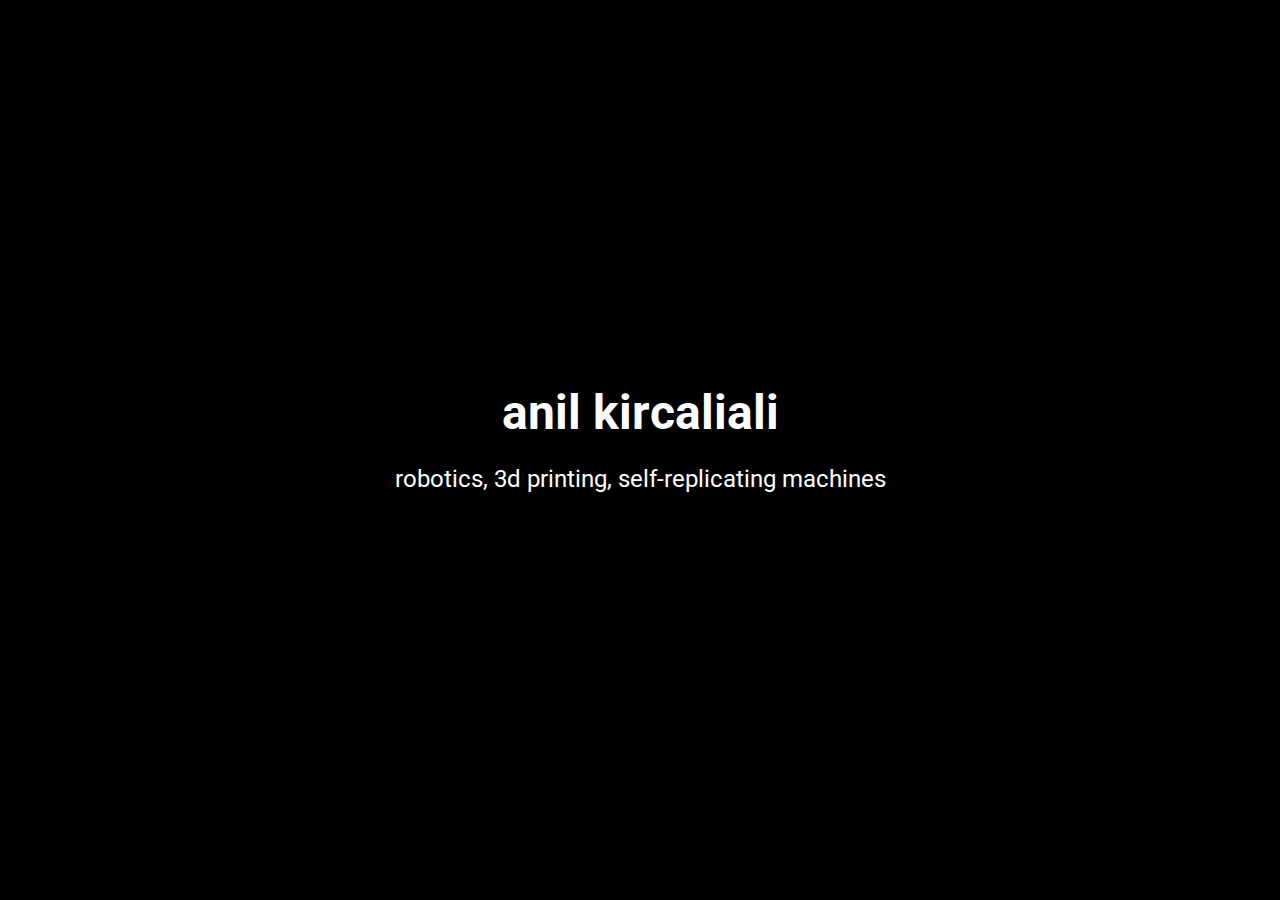
==== index.html @ 21683246 "Initial commit" ====
<!DOCTYPE html>
<html lang="en">
<head>
    <meta charset="UTF-8">
    <meta name="viewport" content="width=device-width, initial-scale=1.0">
    <title>Anil Kircali's Page</title>
    <link href="https://fonts.googleapis.com/css2?family=Roboto:wght@400;700&display=swap" rel="stylesheet">
    <link rel="stylesheet" href="style.css">
</head>
<body>
    <div id="content">
        <h1 id="name">anil kircaliali</h1>
        <p id="description">robotics, 3d printing, self-replicating machines</p>
    </div>
    <script src="script.js"></script>
</body>
</html>
---- style.css ----
body {
    background-color: black;
    color: white;
    font-family: 'Roboto', sans-serif;
    margin: 0;
    display: flex;
    justify-content: center;
    align-items: center;
    height: 100vh;
}

#content {
    text-align: center;
}

#name {
    font-size: 48px;
    font-weight: 700;
    margin: 0;
}

#description {
    font-size: 24px;
    font-weight: 400;
}
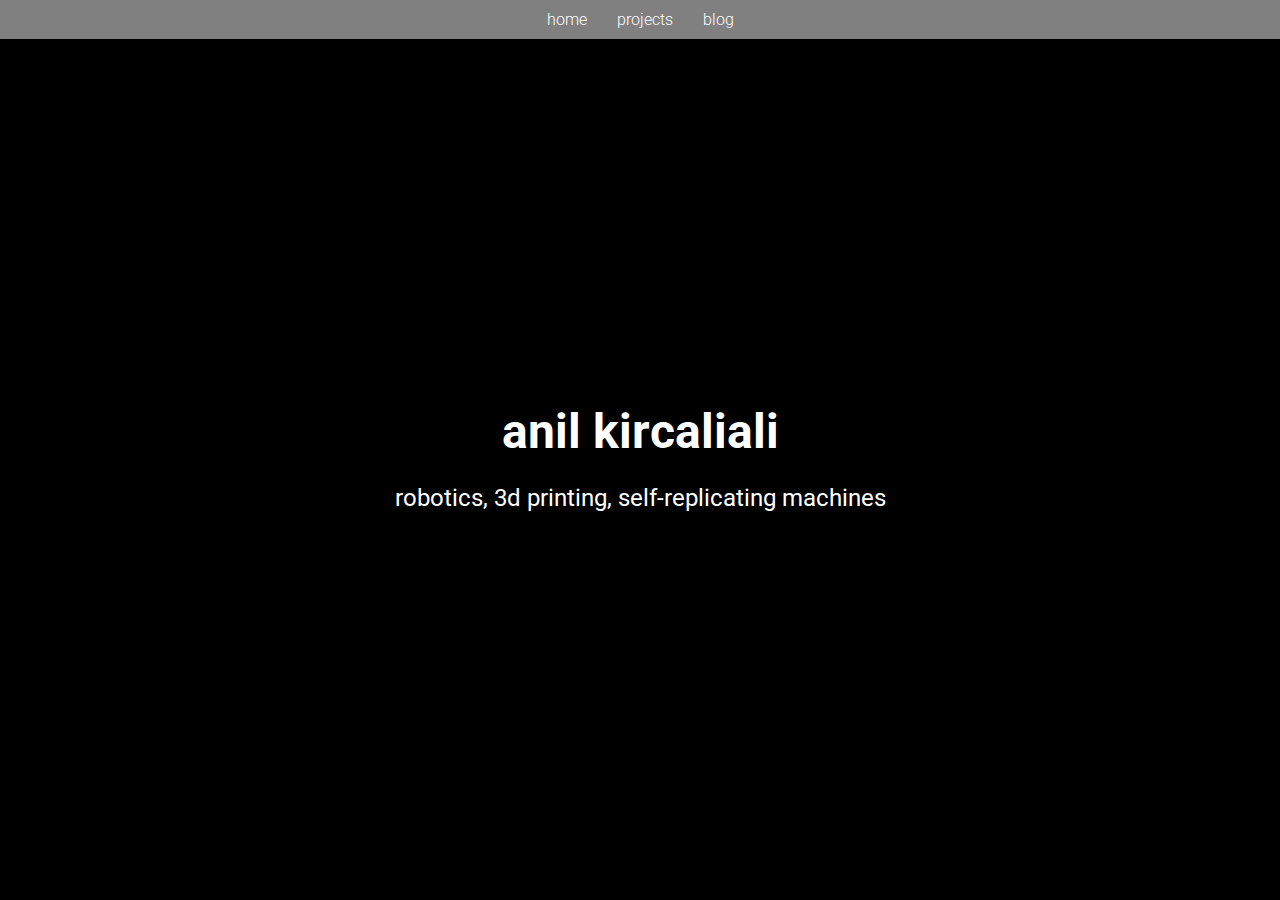
==== commit 03c3aac1: "Add top ribbon" ====
--- a/index.html
+++ b/index.html
@@ -3,15 +3,20 @@
 <head>
     <meta charset="UTF-8">
     <meta name="viewport" content="width=device-width, initial-scale=1.0">
-    <title>Anil Kircali's Page</title>
-    <link href="https://fonts.googleapis.com/css2?family=Roboto:wght@400;700&display=swap" rel="stylesheet">
+    <title>anil kircaliali</title>
+    <link href="https://fonts.googleapis.com/css2?family=Roboto:wght@300;400;700&display=swap" rel="stylesheet">
     <link rel="stylesheet" href="style.css">
 </head>
 <body>
+    <div id="ribbon">
+        <a href="#" class="ribbon-button">home</a>
+        <a href="#" class="ribbon-button">projects</a>
+        <a href="#" class="ribbon-button">blog</a>
+    </div>
     <div id="content">
         <h1 id="name">anil kircaliali</h1>
         <p id="description">robotics, 3d printing, self-replicating machines</p>
     </div>
     <script src="script.js"></script>
 </body>
-</html>+</html>
--- a/style.css
+++ b/style.css
@@ -4,13 +4,34 @@
     font-family: 'Roboto', sans-serif;
     margin: 0;
     display: flex;
-    justify-content: center;
+    flex-direction: column;
     align-items: center;
     height: 100vh;
 }
 
+#ribbon {
+    background-color: grey;
+    width: 100%;
+    padding: 10px 0;
+    box-sizing: border-box;
+    display: flex;
+    justify-content: center;
+}
+
+.ribbon-button {
+    color: white;
+    text-decoration: none;
+    margin: 0 15px;
+    font-size: 16px;
+    font-weight: 300;
+}
+
 #content {
     text-align: center;
+    flex-grow: 1;
+    display: flex;
+    flex-direction: column;
+    justify-content: center;
 }
 
 #name {
@@ -22,4 +43,4 @@
 #description {
     font-size: 24px;
     font-weight: 400;
-}+}
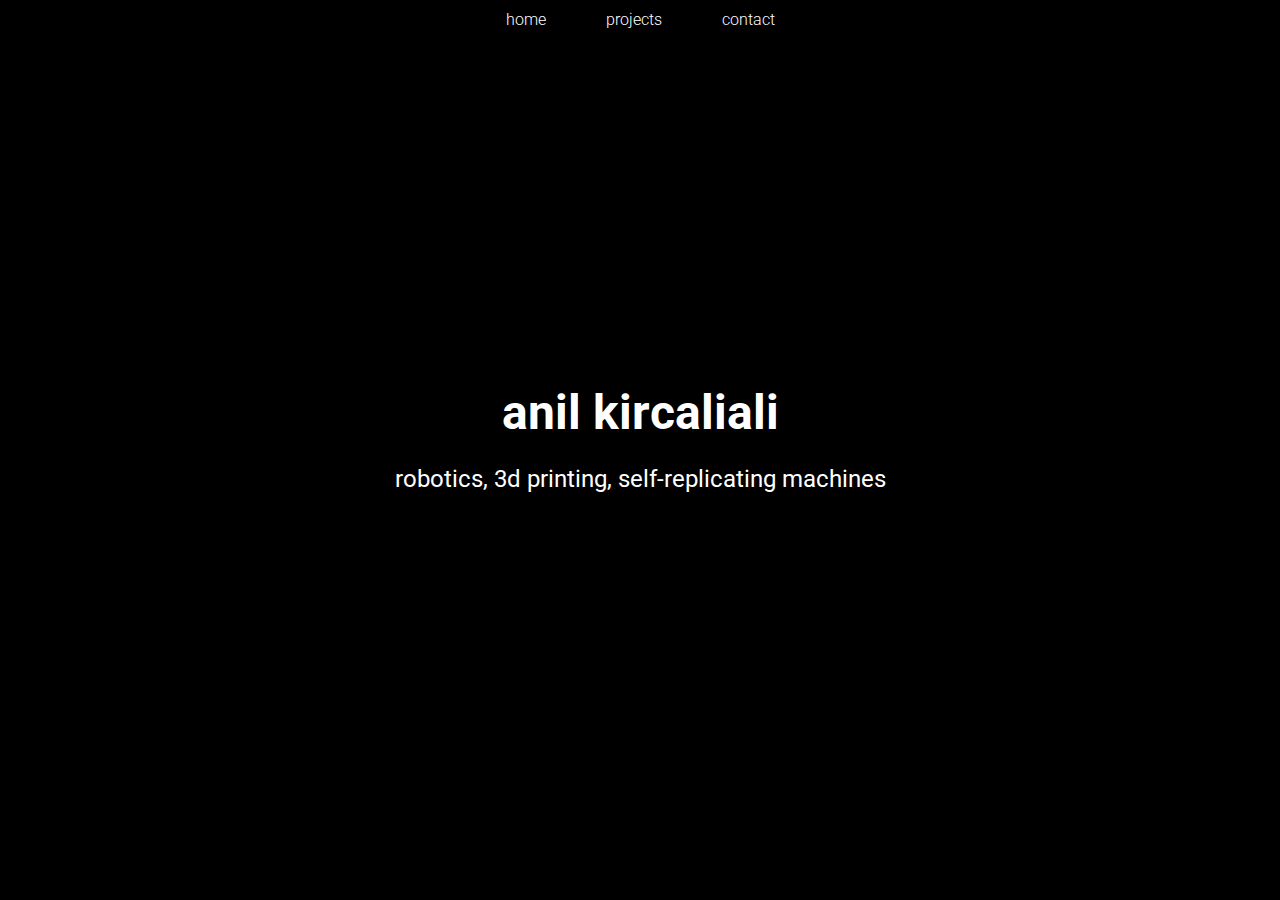
==== commit 928978e3: "Debug" ====
--- a/index.html
+++ b/index.html
@@ -3,7 +3,7 @@
 <head>
     <meta charset="UTF-8">
     <meta name="viewport" content="width=device-width, initial-scale=1.0">
-    <title>anil kircaliali</title>
+    <title>anilkir</title>
     <link href="https://fonts.googleapis.com/css2?family=Roboto:wght@300;400;700&display=swap" rel="stylesheet">
     <link rel="stylesheet" href="style.css">
 </head>
@@ -11,7 +11,7 @@
     <div id="ribbon">
         <a href="#" class="ribbon-button">home</a>
         <a href="#" class="ribbon-button">projects</a>
-        <a href="#" class="ribbon-button">blog</a>
+        <a href="#" class="ribbon-button">contact</a>
     </div>
     <div id="content">
         <h1 id="name">anil kircaliali</h1>
--- a/style.css
+++ b/style.css
@@ -3,35 +3,38 @@
     color: white;
     font-family: 'Roboto', sans-serif;
     margin: 0;
-    display: flex;
-    flex-direction: column;
-    align-items: center;
+    padding-top: 50px; /* Adjust for ribbon height */
     height: 100vh;
+    box-sizing: border-box;
 }
 
 #ribbon {
-    background-color: grey;
+    background-color: black;
     width: 100%;
     padding: 10px 0;
     box-sizing: border-box;
+    position: fixed;
+    top: 0;
+    left: 0;
     display: flex;
     justify-content: center;
+    z-index: 1000;
 }
 
 .ribbon-button {
     color: white;
     text-decoration: none;
-    margin: 0 15px;
+    margin: 0 30px;
     font-size: 16px;
     font-weight: 300;
 }
 
 #content {
     text-align: center;
-    flex-grow: 1;
-    display: flex;
-    flex-direction: column;
-    justify-content: center;
+    position: absolute;
+    top: 50%;  /* Center vertically */
+    left: 50%; /* Center horizontally */
+    transform: translate(-50%, -50%);
 }
 
 #name {
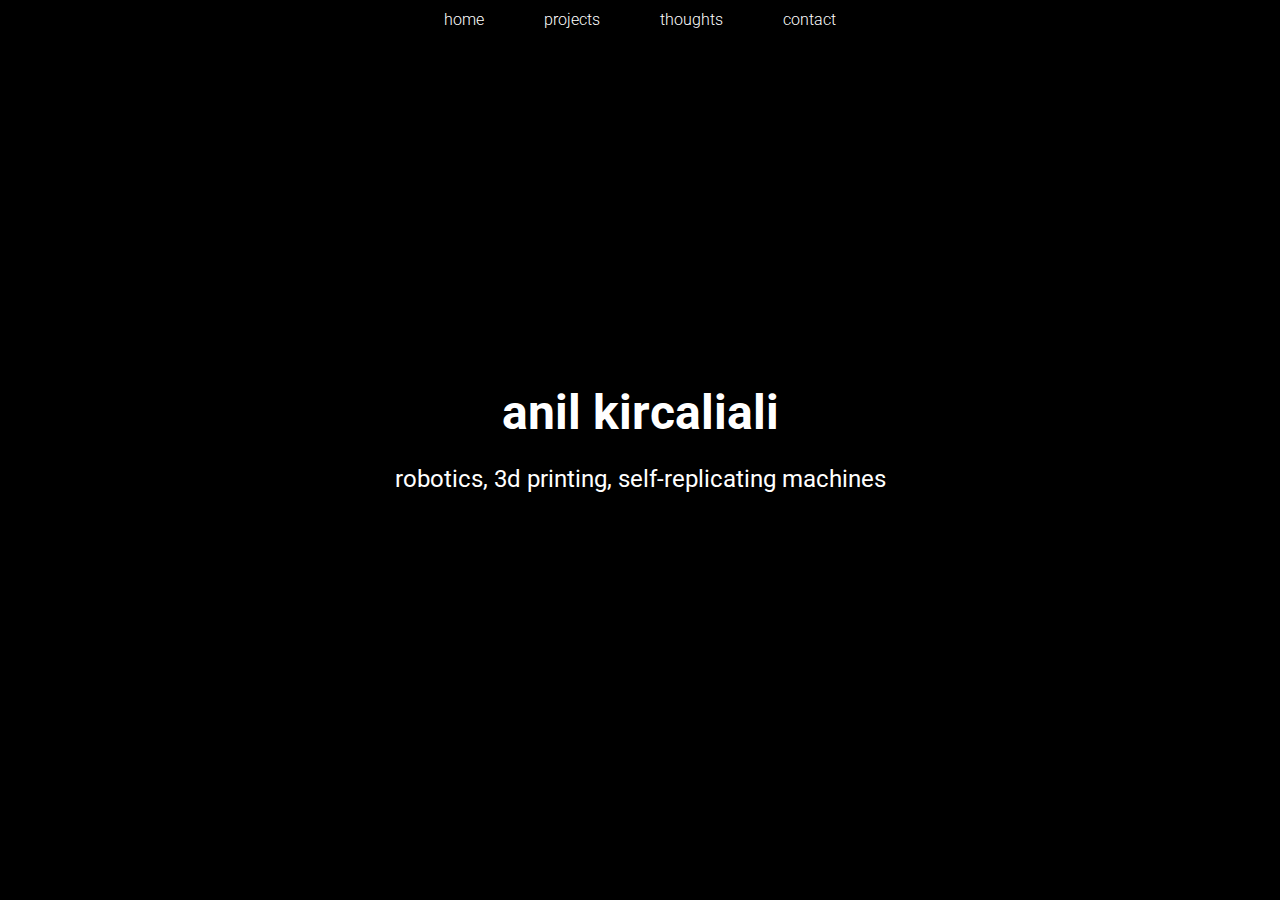
==== commit 1dfc8c6c: "Add pages" ====
--- a/index.html
+++ b/index.html
@@ -9,12 +9,13 @@
 </head>
 <body>
     <div id="ribbon">
-        <a href="#" class="ribbon-button">home</a>
-        <a href="#" class="ribbon-button">projects</a>
-        <a href="#" class="ribbon-button">contact</a>
+        <a href="index.html" class="ribbon-button">home</a>
+        <a href="projects.html" class="ribbon-button">projects</a>
+        <a href="thoughts.html" class="ribbon-button">thoughts</a>
+        <a href="contact.html" class="ribbon-button">contact</a>
     </div>
     <div id="content">
-        <h1 id="name">anil kircaliali</h1>
+        <h1 id="title">anil kircaliali</h1>
         <p id="description">robotics, 3d printing, self-replicating machines</p>
     </div>
     <script src="script.js"></script>
--- a/style.css
+++ b/style.css
@@ -9,7 +9,7 @@
 }
 
 #ribbon {
-    background-color: black;
+    background-color: black; 
     width: 100%;
     padding: 10px 0;
     box-sizing: border-box;
@@ -37,7 +37,7 @@
     transform: translate(-50%, -50%);
 }
 
-#name {
+#title {
     font-size: 48px;
     font-weight: 700;
     margin: 0;
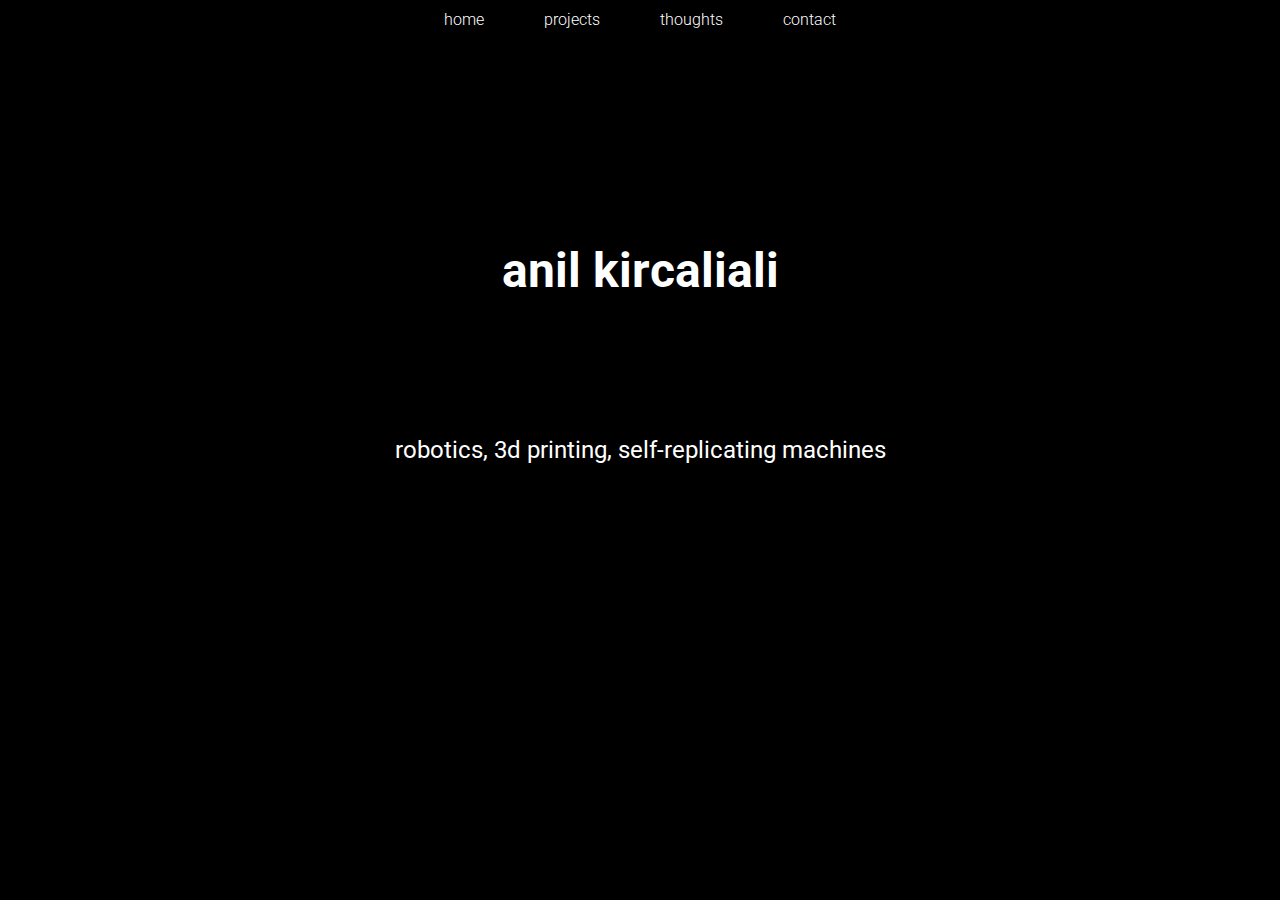
==== commit 0bc431c5: "Consistent formatting on each page" ====
--- a/index.html
+++ b/index.html
@@ -14,8 +14,10 @@
         <a href="thoughts.html" class="ribbon-button">thoughts</a>
         <a href="contact.html" class="ribbon-button">contact</a>
     </div>
+    <div id="content-title">
+        <h1 id="title">anil kircaliali</h1>
+    </div>
     <div id="content">
-        <h1 id="title">anil kircaliali</h1>
         <p id="description">robotics, 3d printing, self-replicating machines</p>
     </div>
     <script src="script.js"></script>
--- a/style.css
+++ b/style.css
@@ -29,6 +29,14 @@
     font-weight: 300;
 }
 
+#content-title {
+    text-align: center;
+    position: absolute;
+    top: 30%;  /* Center vertically */
+    left: 50%; /* Center horizontally */
+    transform: translate(-50%, -50%);
+}
+
 #content {
     text-align: center;
     position: absolute;
@@ -46,4 +54,4 @@
 #description {
     font-size: 24px;
     font-weight: 400;
-}
+}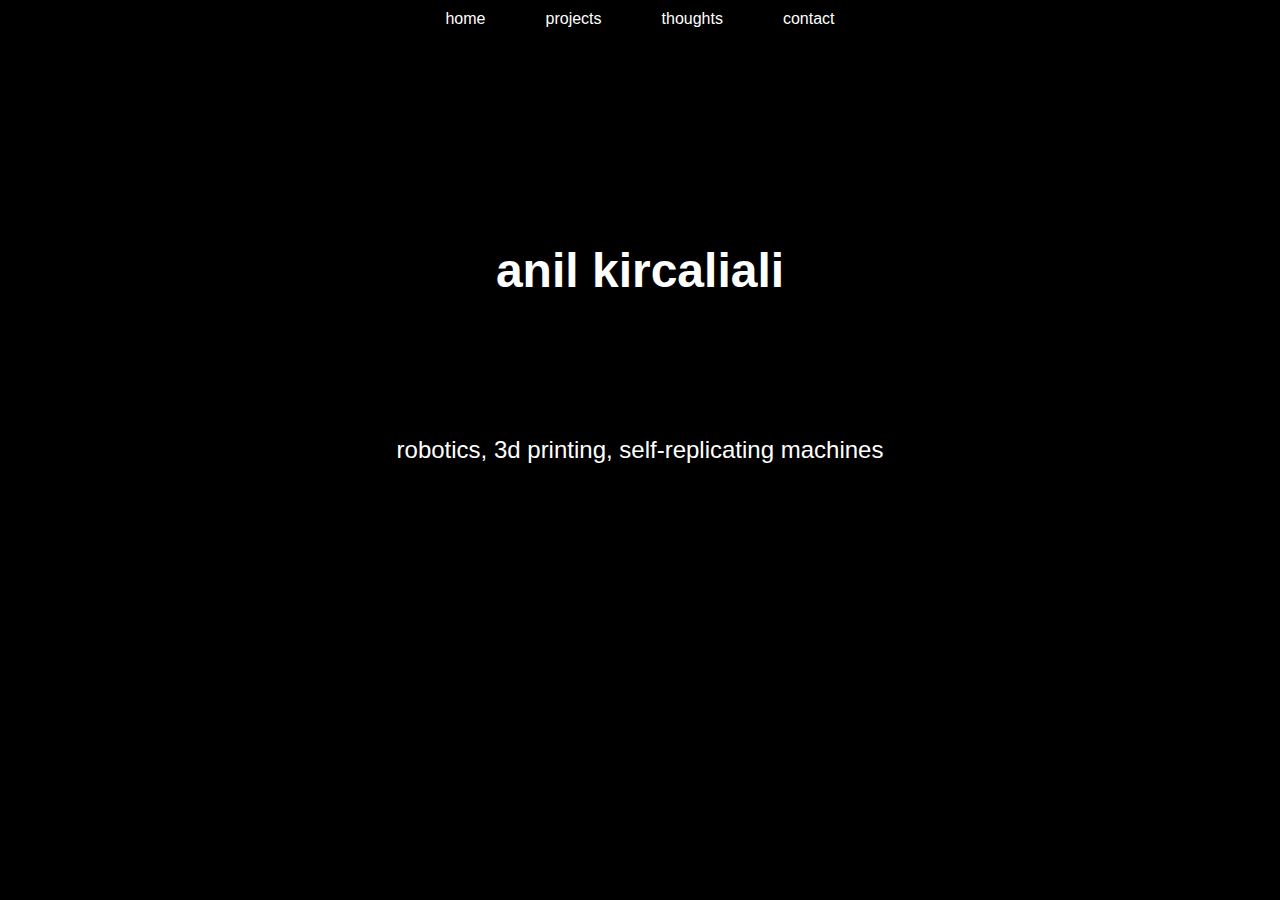
==== commit cdbbedc9: "Footwork to add a background image to page" ====
--- a/index.html
+++ b/index.html
@@ -8,6 +8,7 @@
     <link rel="stylesheet" href="style.css">
 </head>
 <body>
+    <div class="background-overlay"></div>
     <div id="ribbon">
         <a href="index.html" class="ribbon-button">home</a>
         <a href="projects.html" class="ribbon-button">projects</a>
--- a/style.css
+++ b/style.css
@@ -1,11 +1,36 @@
+/* body { */
+    /* background-color: black; */
+    /* color: white; */
+    /* font-family: 'Roboto', sans-serif; */
+    /* margin: 0; */
+    /* padding-top: 50px; Adjust for ribbon height */
+    /* height: 100vh; */
+    /* box-sizing: border-box; */
+/* } */
+
 body {
-    background-color: black;
     color: white;
-    font-family: 'Roboto', sans-serif;
-    margin: 0;
-    padding-top: 50px; /* Adjust for ribbon height */
+    font-family: 'Robot', sans-serif;
+    padding-top: 50px;
     height: 100vh;
     box-sizing: border-box;
+
+    margin: 0;
+    padding: 0;
+    height: 100%;
+    background-color: black;
+    /* background: url('home_bg.jpeg') no-repeat center center fixed; */
+    background-size: cover;
+}
+
+.background-overlay {
+    position: absolute;
+    top: 0;
+    left: 0;
+    right: 0;
+    bottom: 0;
+    background: rgba(0, 0, 0, 0.5);
+    z-index: 1;
 }
 
 #ribbon {
@@ -18,7 +43,7 @@
     left: 0;
     display: flex;
     justify-content: center;
-    z-index: 1000;
+    z-index: 2;
 }
 
 .ribbon-button {
@@ -35,6 +60,7 @@
     top: 30%;  /* Center vertically */
     left: 50%; /* Center horizontally */
     transform: translate(-50%, -50%);
+    z-index: 3;
 }
 
 #content {
@@ -43,6 +69,7 @@
     top: 50%;  /* Center vertically */
     left: 50%; /* Center horizontally */
     transform: translate(-50%, -50%);
+    z-index: 3;
 }
 
 #title {
